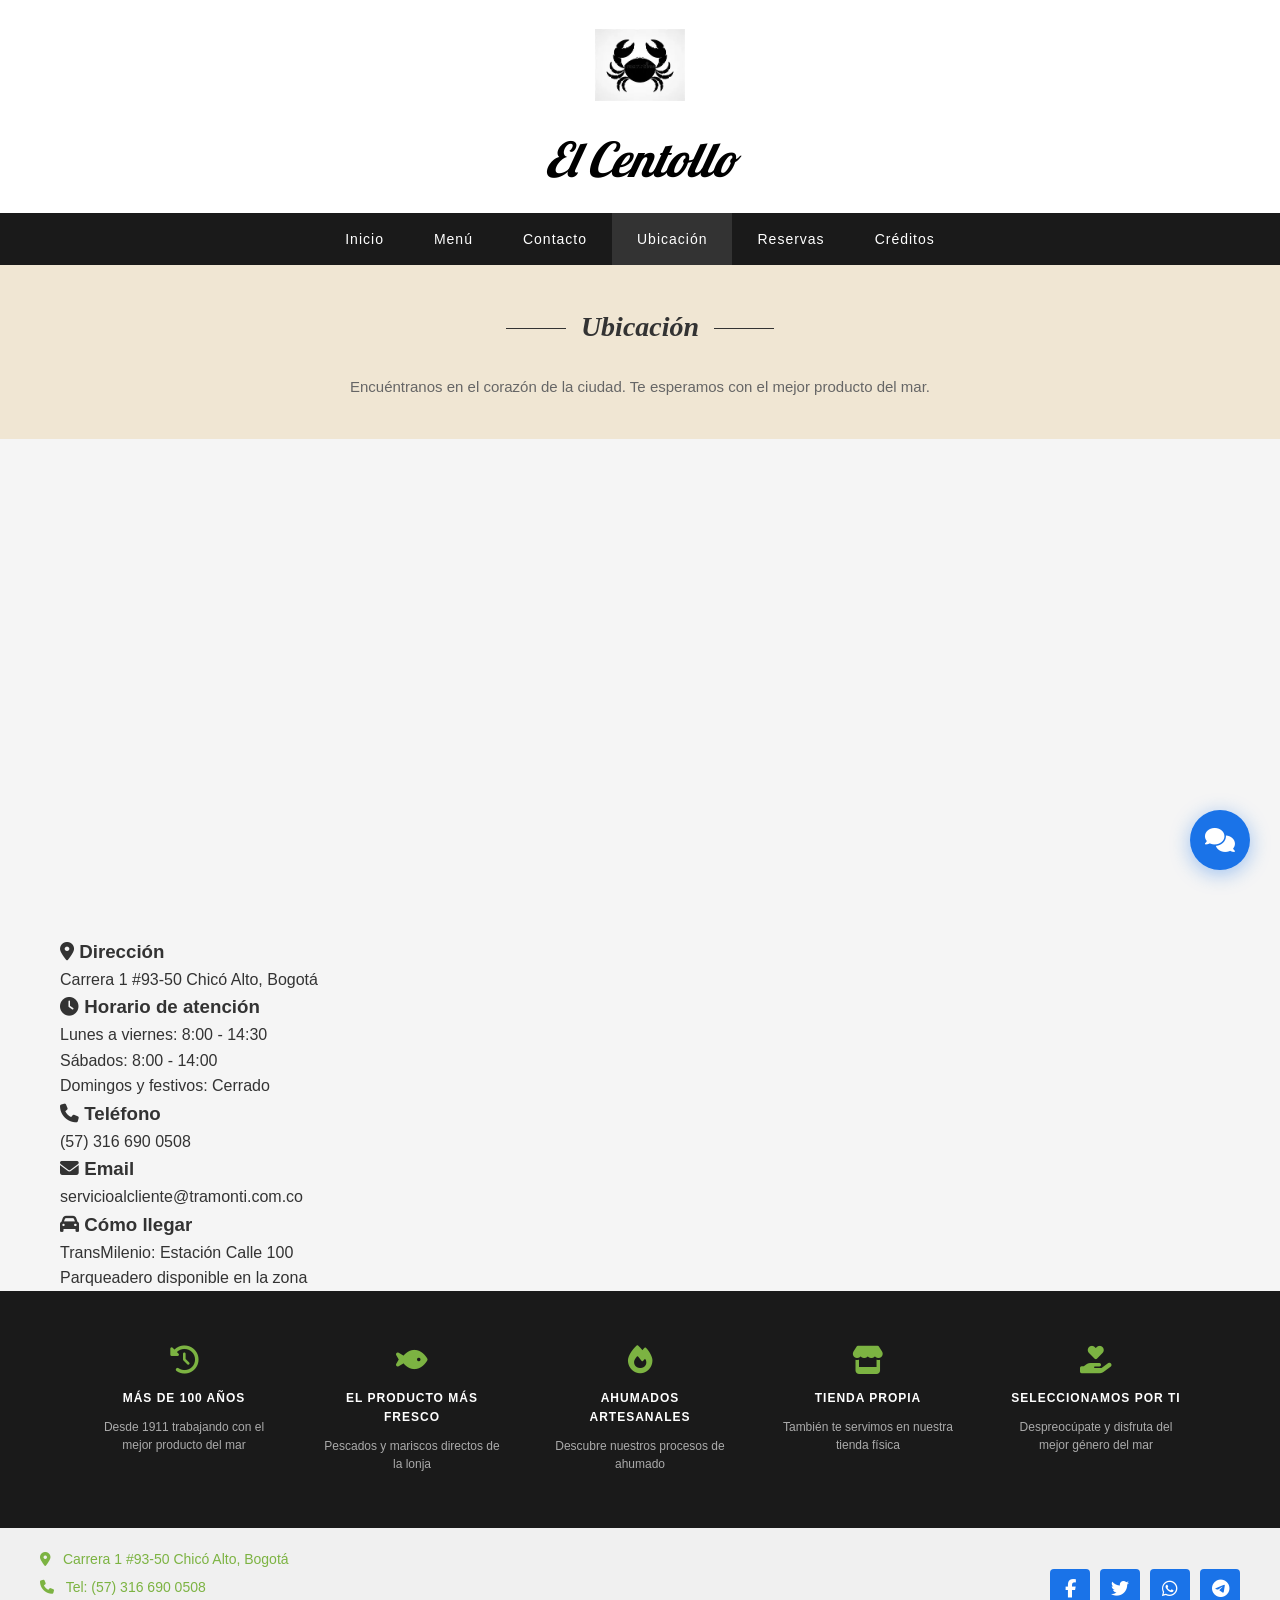
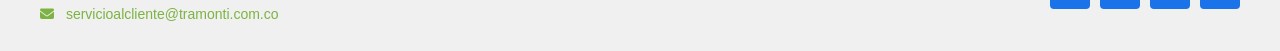
==== paginas/contacto.html @ f1335a3a "Add files via upload" ====
<!DOCTYPE html>
<html lang="es">
<head>
    <meta charset="UTF-8">
    <meta name="viewport" content="width=device-width, initial-scale=1.0">
    <title>El Centollo - Ubicación</title>
    <link rel="stylesheet" href="../css/style.css">
    <link rel="stylesheet" href="https://cdnjs.cloudflare.com/ajax/libs/font-awesome/6.4.0/css/all.min.css">
    <link rel="preconnect" href="https://fonts.googleapis.com">
    <link rel="preconnect" href="https://fonts.gstatic.com" crossorigin>
    <link href="https://fonts.googleapis.com/css2?family=Lobster&display=swap" rel="stylesheet">
</head>
<body>
    <header class="header">
        <div class="logo-container">
            <i class="fas fa-crab logo-icon"></i>
            <img src="../imagenes/can.webp" alt="El Centollo">
            <h1 class="logo-text">El Centollo</h1>
        </div>
        <nav class="navbar">
            <a href="../index.html">Inicio</a>
            <a href="menu.html">Menú</a>
            <a href="contacto.html">Contacto</a>
            <a href="ubicacion.html" class="active">Ubicación</a>
            <a href="reservas.html">Reservas</a>
            <a href="creditos.html">Créditos</a>
        </nav>
    </header>

    <section class="ubicacion-section">
        <div class="contact-header">
            <h2>Ubicación</h2>
            <p>Encuéntranos en el corazón de la ciudad. Te esperamos con el mejor producto del mar.</p>
        </div>

        <div class="container">
            <div class="ubicacion-grid">
                <div class="mapa-container">
                    <!-- Mapa de Carrera 1 #93-50 Chicó Alto, Bogotá -->
                    <iframe
                        src="https://www.google.com/maps/embed?pb=!1m18!1m12!1m3!1d3976.3!2d-74.0473!3d4.6764!2m3!1f0!2f0!3f0!3m2!1i1024!2i768!4f13.1!3m3!1m2!1s0x8e3f9b5e2a4b1a1b%3A0x1a2b3c4d5e6f7a8b!2sCarrera%201%20%2393-50%2C%20Chic%C3%B3%20Alto%2C%20Bogot%C3%A1!5e0!3m2!1ses!2sco!4v1620000000000!5m2!1ses!2sco"
                        width="100%"
                        height="450"
                        style="border:0; border-radius: 8px;"
                        allowfullscreen=""
                        loading="lazy">
                    </iframe>
                </div>

                <div class="ubicacion-info">
                    <h3><i class="fas fa-map-marker-alt"></i> Dirección</h3>
                    <p>Carrera 1 #93-50 Chicó Alto, Bogotá</p>

                    <h3><i class="fas fa-clock"></i> Horario de atención</h3>
                    <p>Lunes a viernes: 8:00 - 14:30</p>
                    <p>Sábados: 8:00 - 14:00</p>
                    <p>Domingos y festivos: Cerrado</p>

                    <h3><i class="fas fa-phone"></i> Teléfono</h3>
                    <p>(57) 316 690 0508</p>

                    <h3><i class="fas fa-envelope"></i> Email</h3>
                    <p><a href="mailto:servicioalcliente@tramonti.com.co">servicioalcliente@tramonti.com.co</a></p>

                    <h3><i class="fas fa-car"></i> Cómo llegar</h3>
                    <p>TransMilenio: Estación Calle 100</p>
                    <p>Parqueadero disponible en la zona</p>
                </div>
            </div>
        </div>
    </section>

    <!-- CHATBOT -->
    <button class="chatbot-boton" onclick="toggleChatbot()">
        <i class="fas fa-comments"></i>
    </button>

    <div class="chatbot-contenedor" id="chatbot">
        <div class="chatbot-header">
            <h3><i class="fas fa-crab"></i> El Centollo</h3>
            <p>Asistente virtual - ¿En qué puedo ayudarte?</p>
        </div>
        <div class="chatbot-mensajes" id="chatbot-mensajes">
            <div class="mensaje bot">
                <i class="fas fa-robot"></i> ¡Hola! Soy el asistente de El Centollo. Selecciona una pregunta:
            </div>
        </div>
        <div class="chatbot-preguntas">
            <p>Preguntas frecuentes:</p>
            <button class="pregunta-btn" onclick="enviarPregunta('¿Cuáles son los horarios?')">¿Cuáles son los horarios?</button>
            <button class="pregunta-btn" onclick="enviarPregunta('¿Dónde están ubicados?')">¿Dónde están ubicados?</button>
            <button class="pregunta-btn" onclick="enviarPregunta('¿Cómo puedo contactarlos?')">¿Cómo puedo contactarlos?</button>
            <button class="pregunta-btn" onclick="enviarPregunta('¿Tienen servicio a domicilio?')">¿Tienen servicio a domicilio?</button>
            <button class="pregunta-btn" onclick="enviarPregunta('¿Qué métodos de pago aceptan?')">¿Qué métodos de pago aceptan?</button>
            <button class="pregunta-btn" onclick="enviarPregunta('¿Tienen productos frescos?')">¿Tienen productos frescos?</button>
            <button class="pregunta-btn" onclick="enviarPregunta('¿Cómo puedo hacer una reserva?')">¿Cómo puedo hacer una reserva?</button>
            <button class="pregunta-btn" onclick="enviarPregunta('¿Tienen estacionamiento?')">¿Tienen estacionamiento?</button>
            <button class="pregunta-btn" onclick="enviarPregunta('¿Atienden pedidos grandes?')">¿Atienden pedidos grandes?</button>
            <button class="pregunta-btn" onclick="enviarPregunta('¿Tienen opciones para alérgicos?')">¿Tienen opciones para alérgicos?</button>
        </div>
    </div>

    <footer class="footer">
        <div class="footer-features">
            <div class="feature"><i class="fas fa-history"></i><h4>MÁS DE 100 AÑOS</h4><p>Desde 1911 trabajando con el mejor producto del mar</p></div>
            <div class="feature"><i class="fas fa-fish"></i><h4>EL PRODUCTO MÁS FRESCO</h4><p>Pescados y mariscos directos de la lonja</p></div>
            <div class="feature"><i class="fas fa-fire"></i><h4>AHUMADOS ARTESANALES</h4><p>Descubre nuestros procesos de ahumado</p></div>
            <div class="feature"><i class="fas fa-store"></i><h4>TIENDA PROPIA</h4><p>También te servimos en nuestra tienda física</p></div>
            <div class="feature"><i class="fas fa-hand-holding-heart"></i><h4>SELECCIONAMOS POR TI</h4><p>Despreocúpate y disfruta del mejor género del mar</p></div>
        </div>
        <div class="footer-bottom">
            <div class="contact-info">
                <p><i class="fas fa-map-marker-alt"></i> Carrera 1 #93-50 Chicó Alto, Bogotá</p>
                <p><i class="fas fa-phone"></i> Tel: (57) 316 690 0508</p>
                <p><i class="fas fa-envelope"></i> servicioalcliente@tramonti.com.co</p>
            </div>
            <div class="social-links">
                <a href="#"><i class="fab fa-facebook-f"></i></a>
                <a href="#"><i class="fab fa-twitter"></i></a>
                <a href="#"><i class="fab fa-whatsapp"></i></a>
                <a href="#"><i class="fab fa-telegram"></i></a>
            </div>
        </div>
    </footer>

    <!-- ✅ SCRIPT CORRECTO -->
    <script src="../js/js.js"></script>
</body>
</html>
---- css/style.css ----
/* ===== RESET & BASE ===== */
* {
    margin: 0;
    padding: 0;
    box-sizing: border-box;
}

body {
    font-family: 'Segoe UI', Tahoma, Geneva, Verdana, sans-serif;
    background-color: #f5f5f5;
    color: #333;
    line-height: 1.6;
}

.container {
    max-width: 1200px;
    margin: 0 auto;
    padding: 0 20px;
}

a {
    text-decoration: none;
    color: inherit;
}

/* ===== HEADER ===== */
.header {
    background-color: #fff;
    text-align: center;
    padding: 20px 0 0 0;
}

.logo-container {
    margin-bottom: 15px;
    display: flex;
    flex-direction: column;
    align-items: center;
    justify-content: center;
}

.logo-container img {
    width: 90px;
    height: 90px;
    object-fit: contain;
    display: block;
    margin: 0 auto 6px auto;
}

.logo-icon {
    font-size: 60px;
    color: #000;
}

.logo-text {
    font-family: 'Georgia', serif;
    font-style: italic;
    font-size: 36px;
    color: #000;
    margin-top: 5px;
}

/* ===== NAVBAR ===== */
.navbar {
    background-color: #1a1a1a;
    display: flex;
    justify-content: center;
    gap: 0;
    padding: 0;
}

.navbar a {
    color: #fff;
    padding: 15px 25px;
    font-size: 14px;
    font-weight: 500;
    letter-spacing: 1px;
    text-transform: capitalize;
    transition: background-color 0.3s;
}

.navbar a:hover,
.navbar a.active {
    background-color: #333;
}

/* ===== SECCION CENTOLLO: SLIDER + TEXTO ===== */
.centollo-section {
    padding: 60px 0;
    background-color: #fff;
}

.centollo-grid {
    display: grid;grid-template-columns: 1fr 1fr; gap: 50px; align-items: center;
}

/* Slider wrapper */
.slider-wrapper {
    width: 100%;
}

/* Slider container */
.slider-container {
    position: relative;
    width: 100%;
    height: 400px;
    overflow: hidden;
    background-color: #000;
    border-radius: 8px;
}

.slider {
    position: relative;
    width: 100%;
    height: 100%;
}

.slide {
    position: absolute;
    top: 0;
    left: 0;
    width: 100%;
    height: 100%;
    opacity: 0;
    transition: opacity 0.3s ease-in-out;  /* ← MÁS RÁPIDO: 0.3s */
    z-index: 1;
}

.slide.active {
    opacity: 1;
    z-index: 2;
}

.slide img {
    width: 100%;
    height: 100%;
    object-fit: cover;
}

.slider-btn {
    position: absolute;
    top: 50%;
    transform: translateY(-50%);
    background: rgba(0, 0, 0, 0.3);
    color: #fff;
    border: none;
    font-size: 24px;
    width: 40px;
    height: 40px;
    cursor: pointer;
    border-radius: 50%;
    transition: background 0.3s;
    z-index: 10;
}

.slider-btn:hover {
    background: rgba(255,255,255,0.6);
}

.slider-btn.prev { left: 10px; }
.slider-btn.next { right: 10px; }

.slider-dots {
    position: absolute;
    bottom: 15px;
    left: 50%;
    transform: translateX(-50%);
    display: flex;
    gap: 8px;
    z-index: 10;
}

.dot {
    width: 12px;
    height: 12px;
    border-radius: 50%;
    background: rgba(255,255,255,0.5);
    cursor: pointer;
    transition: background 0.3s;
}

.dot.active {
    background: #fff;
}

/* Texto info */
.info-text h2 {
    font-size: 32px;
    color: #5a4a3a;
    margin-bottom: 20px;
}

.info-text p {
    color: #666;
    margin-bottom: 15px;
    font-size: 15px;
    line-height: 1.8;
}

.specs {
    margin: 20px 0;
    padding: 15px;
    background: #f9f9f9;
    border-radius: 8px;
}

.specs p {
    margin-bottom: 5px;
    font-size: 14px;
}

.details {
    display: flex;
    gap: 15px;
    margin-top: 20px;
    flex-wrap: wrap;
}

.badge {
    background: #f0e6d3;
    padding: 10px 20px;
    border-radius: 20px;
    font-size: 14px;
    color: #5a4a3a;
}

/* ===== MENU SECTION ===== */
.menu-section {
    padding: 60px 0;
    background-color: #f5f5f5;
}

.section-title {
    text-align: center;
    font-size: 36px;
    color: #333;
    margin-bottom: 40px;
    font-family: 'Georgia', serif;
}

.recipe-list {
    display: flex;
    flex-direction: column;
    gap: 20px;
}

.recipe-card {
    display: flex;
    background: #fff;
    border-radius: 12px;
    overflow: hidden;
    box-shadow: 0 2px 8px rgba(0,0,0,0.08);
    transition: transform 0.3s, box-shadow 0.3s;
}

.recipe-card:hover {
    transform: translateY(-3px);
    box-shadow: 0 4px 16px rgba(0,0,0,0.12);
}

.recipe-image {
    width: 200px;
    min-width: 200px;
    height: 160px;
    overflow: hidden;
}

.recipe-image img {
    width: 100%;
    height: 100%;
    object-fit: cover;
}

.recipe-content {
    flex: 1;
    padding: 20px;
    position: relative;
}

.recipe-header {
    display: flex;
    justify-content: space-between;
    align-items: flex-start;
    margin-bottom: 10px;
}

.recipe-header h3 {
    font-size: 18px;
    color: #333;
    font-weight: 600;
}

.bookmark-btn {
    background: none;
    border: none;
    font-size: 20px;
    color: #999;
    cursor: pointer;
    transition: color 0.3s;
}

.bookmark-btn:hover {
    color: #333;
}

.recipe-meta {
    color: #888;
    font-size: 13px;
    margin-bottom: 10px;
}

.recipe-ingredients {
    color: #666;
    font-size: 14px;
    line-height: 1.6;
    margin-bottom: 10px;
}

.recipe-details {
    display: flex;
    gap: 20px;
    color: #888;
    font-size: 13px;
    margin-bottom: 10px;
}

.recipe-details i {
    margin-right: 5px;
}

.recipe-author {
    color: #888;
    font-size: 13px;
    display: flex;
    align-items: center;
    gap: 5px;
}

/* ===== CONTACTO SECTION ===== */
.contact-section {
    padding: 60px 0;
    background-color: #fff;
}

.contact-header {
    background: #f0e6d3;
    padding: 40px;
    text-align: center;
    margin-bottom: 40px;
}

.contact-header h2 {
    font-size: 28px;
    color: #333;
    font-family: 'Georgia', serif;
    font-style: italic;
    margin-bottom: 10px;
    position: relative;
    display: inline-block;
}

.contact-header h2::before,
.contact-header h2::after {
    content: '';
    position: absolute;
    top: 50%;
    width: 60px;
    height: 1px;
    background: #333;
}

.contact-header h2::before { right: 100%; margin-right: 15px; }
.contact-header h2::after { left: 100%; margin-left: 15px; }

.contact-header p {
    color: #666;
    font-size: 15px;
    margin-top: 15px;
}

.contact-grid {
    display: grid;
    grid-template-columns: 1fr 1fr;
    gap: 40px;
    margin-bottom: 40px;
}

.contact-info-box h3 {
    font-size: 20px;
    color: #333;
    font-style: italic;
    margin-bottom: 20px;
    font-family: 'Georgia', serif;
}

.contact-info-box p {
    color: #666;
    margin-bottom: 10px;
    font-size: 15px;
    line-height: 1.8;
}

.contact-info-box a {
    color: #2e8b57;
    text-decoration: underline;
}

.form-container {
    max-width: 600px;
    margin: 0 auto;
    background: #fff;
    border: 1px solid #e0e0e0;
    border-radius: 8px;
    padding: 30px;
}

.form-logo {
    text-align: center;
    margin-bottom: 20px;
}

.form-logo .logo-icon {
    font-size: 40px;
}

.form-logo h3 {
    font-family: 'Georgia', serif;
    font-style: italic;
    font-size: 24px;
}

.form-container h4 {
    font-size: 20px;
    color: #666;
    margin-bottom: 5px;
}

.form-desc {
    color: #999;
    font-size: 13px;
    margin-bottom: 25px;
}

.form-group {
    margin-bottom: 20px;
    border: 1px solid #e0e0e0;
    border-radius: 8px;
    padding: 15px;
    background: #fafafa;
}

.form-group label {
    display: block;
    font-size: 14px;
    color: #333;
    font-weight: 500;
    margin-bottom: 8px;
}

.form-group input,
.form-group textarea {
    width: 100%;
    border: none;
    background: transparent;
    font-size: 14px;
    color: #666;
    outline: none;
    resize: vertical;
}

.form-group input::placeholder,
.form-group textarea::placeholder {
    color: #bbb;
}

.submit-btn {
    background: #1a73e8;
    color: #fff;
    border: none;
    padding: 12px 30px;
    border-radius: 4px;
    font-size: 16px;
    cursor: pointer;
    transition: background 0.3s;
}

.submit-btn:hover {
    background: #1557b0;
}

/* ===== FOOTER ===== */
.footer {
    background: #1a1a1a;
    color: #fff;
}

.footer-features {
    display: grid;
    grid-template-columns: repeat(5, 1fr);
    gap: 20px;
    padding: 40px;
    max-width: 1200px;
    margin: 0 auto;
}

.feature {
    text-align: center;
    padding: 15px;
}

.feature i {
    font-size: 28px;
    color: #7cb342;
    margin-bottom: 15px;
}

.feature h4 {
    font-size: 12px;
    font-weight: 600;
    margin-bottom: 10px;
    letter-spacing: 1px;
}

.feature p {
    font-size: 12px;
    color: #aaa;
    line-height: 1.5;
}

.footer-bottom {
    background: #f0f0f0;
    display: flex;
    justify-content: space-between;
    align-items: center;
    padding: 20px 40px;
    color: #7cb342;
}

.contact-info p {
    margin-bottom: 5px;
    font-size: 14px;
}

.contact-info i {
    margin-right: 8px;
}

.social-links {
    display: flex;
    gap: 10px;
}

.social-links a {
    width: 40px;
    height: 40px;
    background: #1a73e8;
    color: #fff;
    display: flex;
    align-items: center;
    justify-content: center;
    border-radius: 4px;
    font-size: 18px;
    transition: background 0.3s;
}

.social-links a:hover {
    background: #1557b0;
}

/* ===== RESPONSIVE ===== */
@media (max-width: 768px) {
    .navbar {
        flex-wrap: wrap;
    }
    
    .navbar a {
        padding: 10px 15px;
        font-size: 12px;
    }
    
    .centollo-grid {
        grid-template-columns: 1fr;
    }
    
    .slider-container {
        height: 300px;
    }
    
    .info-grid,
    .contact-grid {
        grid-template-columns: 1fr;
    }
    
    .recipe-card {
        flex-direction: column;
    }
    
    .recipe-image {
        width: 100%;
        height: 200px;
    }
    
    .footer-features {
        grid-template-columns: repeat(2, 1fr);
    }
    
    .footer-bottom {
        flex-direction: column;
        gap: 20px;
        text-align: center;
    }
}
.logo-text{
    font-family: 'Lobster', cursive;
    font-size: 48px;
    color: #000;
    margin-top: 5px;
    font-weight: normal;
}
/* ===== QR SECTION ===== */
.qr-container {
    display: grid;
    grid-template-columns: 1fr 1fr;
    gap: 60px;
    align-items: center;
    max-width: 900px;
    margin: 0 auto;
    padding: 40px 0;
}

.qr-wrapper {
    text-align: center;
    background: #fff;
    padding: 40px;
    border-radius: 20px;
    box-shadow: 0 10px 40px rgba(0,0,0,0.1);
}

.qr-image {
    width: 300px;
    height: 300px;
    object-fit: contain;
    margin-bottom: 20px;
}

.qr-text {
    color: #666;
    font-size: 1.1rem;
    font-weight: 500;
}

.reserva-info-qr {
    padding: 20px;
}

.reserva-info-qr h3 {
    font-size: 22px;
    color: #333;
    margin-bottom: 25px;
    font-family: 'Georgia', serif;
    font-style: italic;
}

.info-bloque {
    margin-bottom: 25px;
    padding: 20px;
    background: #f9f9f9;
    border-radius: 12px;
    border-left: 4px solid #1a73e8;
}

.info-bloque h4 {
    color: #1a73e8;
    font-size: 16px;
    margin-bottom: 10px;
}

.info-bloque p {
    color: #666;
    font-size: 14px;
    line-height: 1.6;
}

/* ===== QR SECTION ===== */
.qr-container {
    display: flex;
    flex-direction: column;
    align-items: center;
    justify-content: center;
    max-width: 600px;
    margin: 0 auto;
    padding: 40px 20px;
    text-align: center;
}

.qr-wrapper {
    background: #fff;
    padding: 30px;
    border-radius: 20px;
    box-shadow: 0 10px 40px rgba(0,0,0,0.1);
    margin-bottom: 40px;
    max-width: 350px;
    width: 100%;
}

.qr-image {
    width: 100%;
    max-width: 250px;     /* ← MÁS PEQUEÑO */
    height: auto;          /* ← Mantiene proporción */
    object-fit: contain;
    margin-bottom: 15px;
}

.qr-text {
    color: #666;
    font-size: 1rem;
    font-weight: 500;
    margin: 0;
}

.reserva-info-qr {
    width: 100%;
    max-width: 500px;
}

.reserva-info-qr h3 {
    font-size: 20px;
    color: #333;
    margin-bottom: 25px;
    font-family: 'Georgia', serif;
    font-style: italic;
}

.info-bloque {
    margin-bottom: 20px;
    padding: 15px 20px;
    background: #f9f9f9;
    border-radius: 12px;
    border-left: 4px solid #1a73e8;
    text-align: left;
}

.info-bloque h4 {
    color: #1a73e8;
    font-size: 15px;
    margin-bottom: 8px;
}

.info-bloque p {
    color: #666;
    font-size: 14px;
    line-height: 1.6;
    margin: 0;
}

/* ===== RESPONSIVE QR ===== */
@media (max-width: 768px) {
    .qr-container {
        padding: 20px 15px;
    }
    
    .qr-wrapper {
        padding: 20px;
        max-width: 280px;
    }
    
    .qr-image {
        max-width: 200px;   /* ← MÁS PEQUEÑO EN MÓVIL */
    }
    
    .reserva-info-qr {
        max-width: 100%;
    }
}
/* ===== CREDITOS ===== */
.creditos-grid {
    display: grid;
    grid-template-columns: 1fr auto 1fr;
    gap: 30px;
    align-items: center;
    max-width: 1000px;
    margin: 0 auto;
    padding: 40px 0;
}

.credito-card {
    background: #fff;
    border-radius: 12px;
    padding: 40px;
    text-align: center;
    box-shadow: 0 4px 16px rgba(0,0,0,0.08);
    border: 1px solid #e0e0e0;
}

.credito-avatar {
    font-size: 80px;
    color: #1a73e8;
    margin-bottom: 20px;
}

.credito-card h3 {
    font-size: 24px;
    color: #333;
    margin-bottom: 8px;
    font-family: 'Georgia', serif;
}

.credito-rol {
    display: inline-block;
    background: #f0e6d3;
    color: #5a4a3a;
    padding: 6px 18px;
    border-radius: 20px;
    font-size: 14px;
    font-weight: 500;
    margin-bottom: 25px;
}

.credito-info {
    text-align: left;
    margin-bottom: 25px;
    padding: 0 20px;
}

.credito-info p {
    color: #666;
    font-size: 14px;
    margin-bottom: 10px;
}

.credito-info i {
    color: #1a73e8;
    margin-right: 8px;
    width: 20px;
}

.credito-contacto {
    border-top: 1px solid #eee;
    padding-top: 20px;
}

.credito-contacto h4 {
    font-size: 16px;
    color: #333;
    margin-bottom: 12px;
    font-style: italic;
    font-family: 'Georgia', serif;
}

.credito-contacto p {
    color: #666;
    font-size: 14px;
    margin-bottom: 8px;
}

.credito-contacto i {
    color: #1a73e8;
    margin-right: 8px;
    width: 20px;
}

.credito-social {
    display: flex;
    justify-content: center;
    gap: 12px;
    margin-top: 15px;
}

.credito-social a {
    width: 36px;
    height: 36px;
    background: #1a73e8;
    color: #fff;
    display: flex;
    align-items: center;
    justify-content: center;
    border-radius: 50%;
    font-size: 16px;
    transition: background 0.3s;
}

.credito-social a:hover {
    background: #1557b0;
}

.credito-separador {
    font-size: 48px;
    color: #1a73e8;
    font-weight: bold;
    font-family: 'Georgia', serif;
}

/* Responsive creditos */
@media (max-width: 768px) {
    .creditos-grid {
        grid-template-columns: 1fr;
        gap: 20px;
    }
    
    .credito-separador {
        transform: rotate(90deg);
        font-size: 36px;
    }
}
/* ===== AVATAR IMAGEN ===== */
.credito-avatar img {
    width: 120px;           /* Tamaño pequeño */
    height: 120px;          /* Mismo alto que ancho */
    object-fit: cover;      /* Recorta sin deformar */
    border-radius: 50%;     /* Circular */
    border: 4px solid #1a73e8; /* Borde azul */
    box-shadow: 0 4px 12px rgba(0,0,0,0.15);
}

/* Ajustar contenedor del avatar */
.credito-avatar {
    margin-bottom: 20px;
}
/* ===== CHATBOT ===== */
.chatbot-boton {
    position: fixed;
    bottom: 30px;
    right: 30px;
    width: 60px;
    height: 60px;
    background: #1a73e8;
    color: #fff;
    border: none;
    border-radius: 50%;
    font-size: 24px;
    cursor: pointer;
    box-shadow: 0 4px 20px rgba(26, 115, 232, 0.4);
    z-index: 1000;
    transition: all 0.3s;
    display: flex;
    align-items: center;
    justify-content: center;
}

.chatbot-boton:hover {
    transform: scale(1.1);
    background: #1557b0;
}

.chatbot-contenedor {
    position: fixed;
    bottom: 100px;
    right: 30px;
    width: 380px;
    max-height: 600px;
    background: #fff;
    border-radius: 16px;
    box-shadow: 0 10px 40px rgba(0,0,0,0.2);
    z-index: 1000;
    display: none;
    flex-direction: column;
    overflow: hidden;
}

.chatbot-contenedor.active {
    display: flex;
}

.chatbot-header {
    background: linear-gradient(135deg, #1a73e8, #1557b0);
    color: #fff;
    padding: 20px;
    text-align: center;
}

.chatbot-header h3 {
    margin: 0;
    font-size: 18px;
    font-family: 'Georgia', serif;
}

.chatbot-header p {
    margin: 5px 0 0;
    font-size: 12px;
    opacity: 0.9;
}

.chatbot-mensajes {
    flex: 1;
    padding: 20px;
    overflow-y: auto;
    max-height: 300px;
    background: #f9f9f9;
}

.mensaje {
    padding: 12px 16px;
    border-radius: 12px;
    margin-bottom: 10px;
    max-width: 80%;
    font-size: 14px;
    line-height: 1.5;
}

.mensaje.usuario {
    background: #1a73e8;
    color: #fff;
    margin-left: auto;
    border-bottom-right-radius: 4px;
}

.mensaje.bot {
    background: #fff;
    color: #333;
    border: 1px solid #e0e0e0;
    border-bottom-left-radius: 4px;
}

.mensaje.bot i {
    color: #1a73e8;
    margin-right: 8px;
}

.chatbot-preguntas {
    padding: 15px;
    background: #fff;
    border-top: 1px solid #eee;
    max-height: 200px;
    overflow-y: auto;
}

.chatbot-preguntas p {
    font-size: 12px;
    color: #666;
    margin-bottom: 10px;
    font-weight: 500;
}

.pregunta-btn {
    display: block;
    width: 100%;
    padding: 10px 15px;
    margin-bottom: 8px;
    background: #f5f5f5;
    border: 1px solid #e0e0e0;
    border-radius: 8px;
    text-align: left;
    font-size: 13px;
    color: #333;
    cursor: pointer;
    transition: all 0.2s;
}

.pregunta-btn:hover {
    background: #1a73e8;
    color: #fff;
    border-color: #1a73e8;
}

/* Responsive chatbot */
@media (max-width: 768px) {
    .chatbot-contenedor {
        width: calc(100% - 40px);
        right: 20px;
        left: 20px;
        max-height: 500px;
    }
    
    .chatbot-boton {
        width: 50px;
        height: 50px;
        font-size: 20px;
        bottom: 20px;
        right: 20px;
    }
}
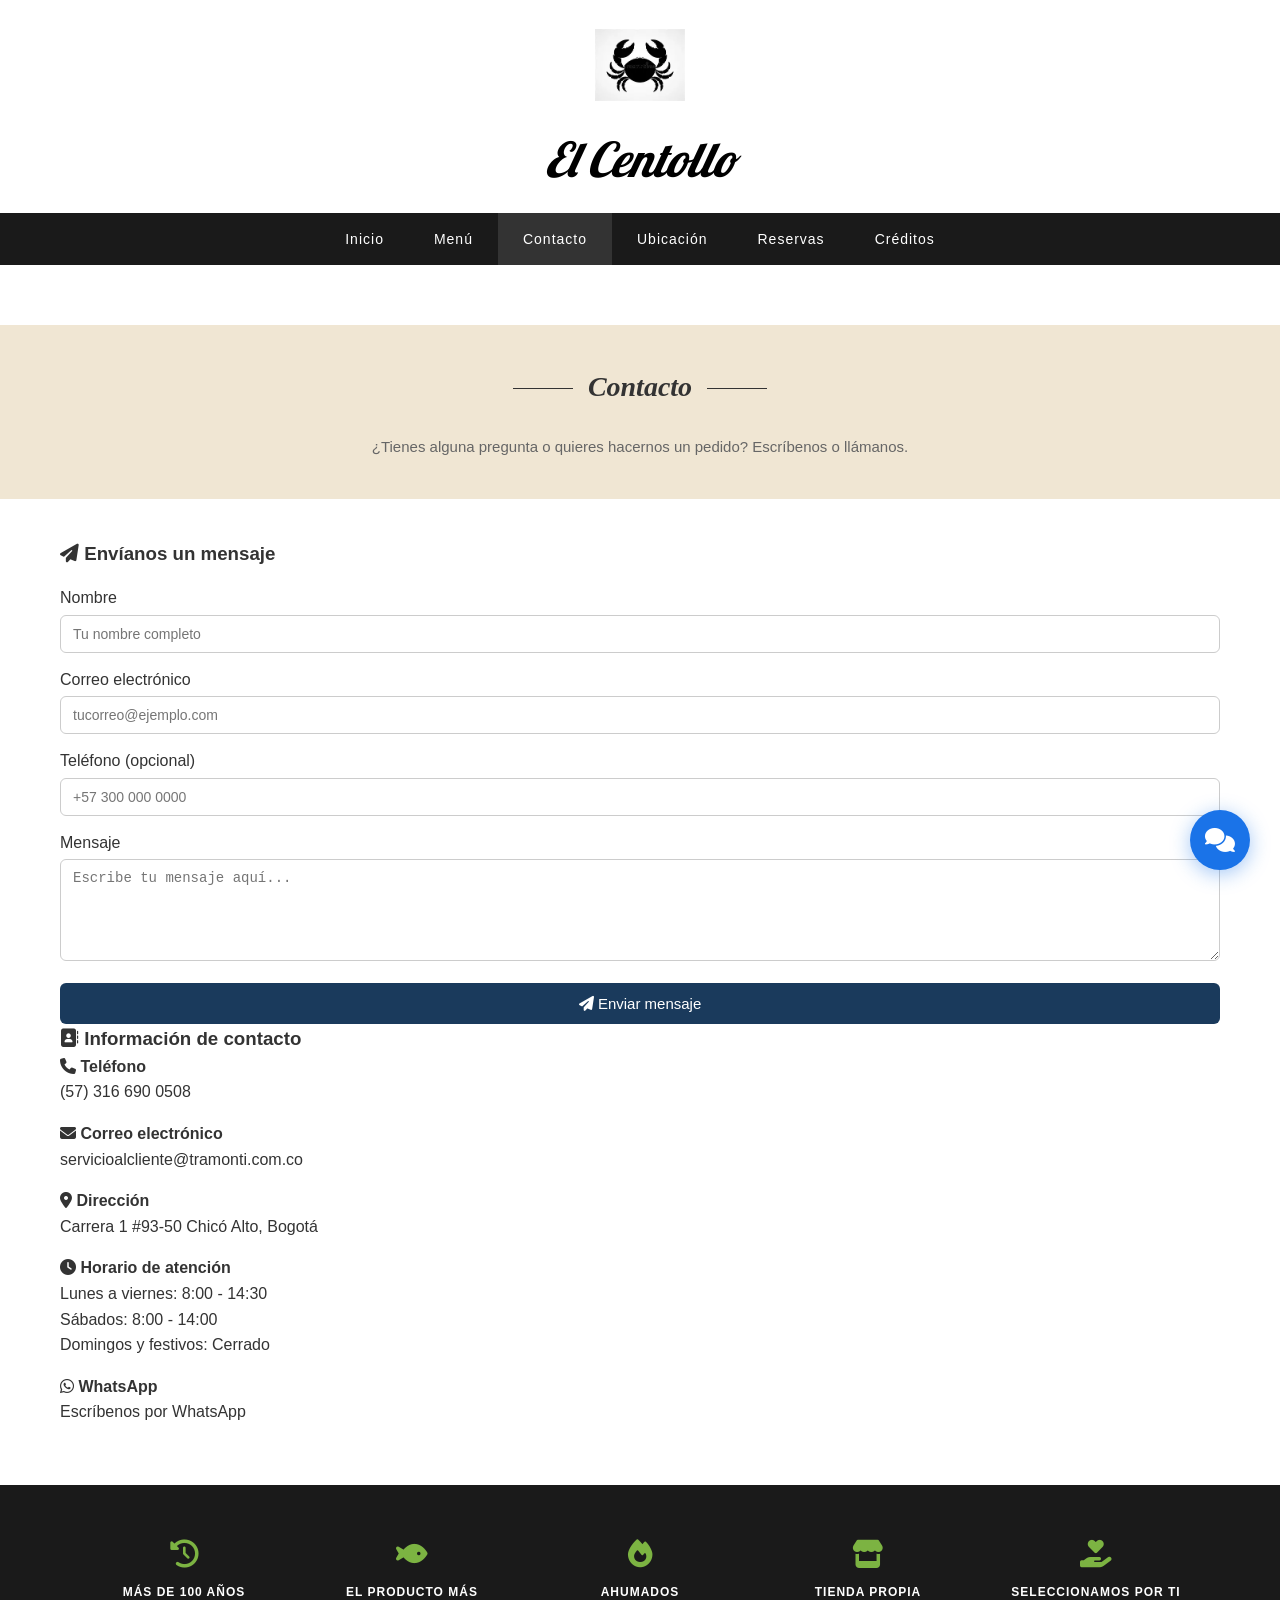
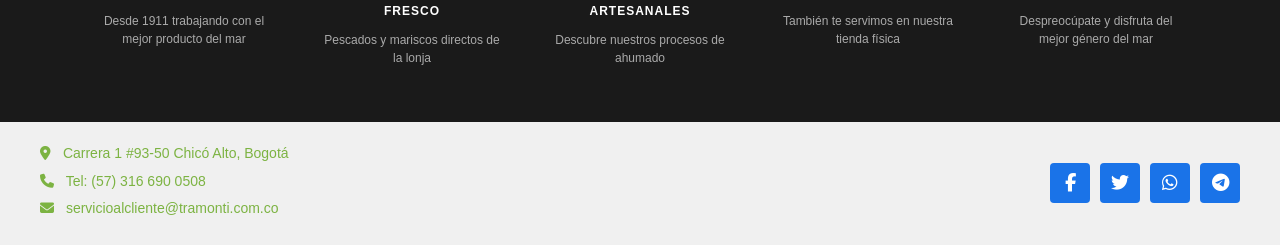
==== commit 75f7529e: "Update contacto.html" ====
--- a/paginas/contacto.html
+++ b/paginas/contacto.html
@@ -3,7 +3,7 @@
 <head>
     <meta charset="UTF-8">
     <meta name="viewport" content="width=device-width, initial-scale=1.0">
-    <title>El Centollo - Ubicación</title>
+    <title>El Centollo - Contacto</title>
     <link rel="stylesheet" href="../css/style.css">
     <link rel="stylesheet" href="https://cdnjs.cloudflare.com/ajax/libs/font-awesome/6.4.0/css/all.min.css">
     <link rel="preconnect" href="https://fonts.googleapis.com">
@@ -20,52 +20,76 @@
         <nav class="navbar">
             <a href="../index.html">Inicio</a>
             <a href="menu.html">Menú</a>
-            <a href="contacto.html">Contacto</a>
-            <a href="ubicacion.html" class="active">Ubicación</a>
+            <a href="contacto.html" class="active">Contacto</a>
+            <a href="ubicacion.html">Ubicación</a>
             <a href="reservas.html">Reservas</a>
             <a href="creditos.html">Créditos</a>
         </nav>
     </header>
 
-    <section class="ubicacion-section">
+    <section class="contact-section">
         <div class="contact-header">
-            <h2>Ubicación</h2>
-            <p>Encuéntranos en el corazón de la ciudad. Te esperamos con el mejor producto del mar.</p>
+            <h2>Contacto</h2>
+            <p>¿Tienes alguna pregunta o quieres hacernos un pedido? Escríbenos o llámanos.</p>
         </div>
 
         <div class="container">
             <div class="ubicacion-grid">
-                <div class="mapa-container">
-                    <!-- Mapa de Carrera 1 #93-50 Chicó Alto, Bogotá -->
-                    <iframe
-                        src="https://www.google.com/maps/embed?pb=!1m18!1m12!1m3!1d3976.3!2d-74.0473!3d4.6764!2m3!1f0!2f0!3f0!3m2!1i1024!2i768!4f13.1!3m3!1m2!1s0x8e3f9b5e2a4b1a1b%3A0x1a2b3c4d5e6f7a8b!2sCarrera%201%20%2393-50%2C%20Chic%C3%B3%20Alto%2C%20Bogot%C3%A1!5e0!3m2!1ses!2sco!4v1620000000000!5m2!1ses!2sco"
-                        width="100%"
-                        height="450"
-                        style="border:0; border-radius: 8px;"
-                        allowfullscreen=""
-                        loading="lazy">
-                    </iframe>
+
+                <!-- Formulario de contacto -->
+                <div class="ubicacion-info">
+                    <h3><i class="fas fa-paper-plane"></i> Envíanos un mensaje</h3>
+
+                    <div style="display: flex; flex-direction: column; gap: 14px; margin-top: 16px;">
+                        <div>
+                            <label style="display:block; margin-bottom:4px; font-weight:500;">Nombre</label>
+                            <input type="text" placeholder="Tu nombre completo"
+                                style="width:100%; padding:10px 12px; border:1px solid #ccc; border-radius:6px; font-size:14px; box-sizing:border-box;">
+                        </div>
+                        <div>
+                            <label style="display:block; margin-bottom:4px; font-weight:500;">Correo electrónico</label>
+                            <input type="email" placeholder="tucorreo@ejemplo.com"
+                                style="width:100%; padding:10px 12px; border:1px solid #ccc; border-radius:6px; font-size:14px; box-sizing:border-box;">
+                        </div>
+                        <div>
+                            <label style="display:block; margin-bottom:4px; font-weight:500;">Teléfono (opcional)</label>
+                            <input type="tel" placeholder="+57 300 000 0000"
+                                style="width:100%; padding:10px 12px; border:1px solid #ccc; border-radius:6px; font-size:14px; box-sizing:border-box;">
+                        </div>
+                        <div>
+                            <label style="display:block; margin-bottom:4px; font-weight:500;">Mensaje</label>
+                            <textarea placeholder="Escribe tu mensaje aquí..." rows="5"
+                                style="width:100%; padding:10px 12px; border:1px solid #ccc; border-radius:6px; font-size:14px; resize:vertical; box-sizing:border-box;"></textarea>
+                        </div>
+                        <button onclick="alert('¡Mensaje enviado! Nos pondremos en contacto contigo pronto.')"
+                            style="background:#1a3a5c; color:#fff; border:none; padding:12px; border-radius:6px; font-size:15px; cursor:pointer; font-weight:500;">
+                            <i class="fas fa-paper-plane"></i> Enviar mensaje
+                        </button>
+                    </div>
                 </div>
 
+                <!-- Info de contacto -->
                 <div class="ubicacion-info">
-                    <h3><i class="fas fa-map-marker-alt"></i> Dirección</h3>
+                    <h3><i class="fas fa-address-book"></i> Información de contacto</h3>
+
+                    <p><i class="fas fa-phone"></i> <strong>Teléfono</strong></p>
+                    <p>(57) 316 690 0508</p>
+
+                    <p style="margin-top:16px;"><i class="fas fa-envelope"></i> <strong>Correo electrónico</strong></p>
+                    <p><a href="mailto:servicioalcliente@tramonti.com.co">servicioalcliente@tramonti.com.co</a></p>
+
+                    <p style="margin-top:16px;"><i class="fas fa-map-marker-alt"></i> <strong>Dirección</strong></p>
                     <p>Carrera 1 #93-50 Chicó Alto, Bogotá</p>
 
-                    <h3><i class="fas fa-clock"></i> Horario de atención</h3>
+                    <p style="margin-top:16px;"><i class="fas fa-clock"></i> <strong>Horario de atención</strong></p>
                     <p>Lunes a viernes: 8:00 - 14:30</p>
                     <p>Sábados: 8:00 - 14:00</p>
                     <p>Domingos y festivos: Cerrado</p>
 
-                    <h3><i class="fas fa-phone"></i> Teléfono</h3>
-                    <p>(57) 316 690 0508</p>
+                    <p style="margin-top:16px;"><i class="fab fa-whatsapp"></i> <strong>WhatsApp</strong></p>
+                    <p><a href="https://wa.me/573166900508" target="_blank">Escríbenos por WhatsApp</a></p>
+                </div>
 
-                    <h3><i class="fas fa-envelope"></i> Email</h3>
-                    <p><a href="mailto:servicioalcliente@tramonti.com.co">servicioalcliente@tramonti.com.co</a></p>
-
-                    <h3><i class="fas fa-car"></i> Cómo llegar</h3>
-                    <p>TransMilenio: Estación Calle 100</p>
-                    <p>Parqueadero disponible en la zona</p>
-                </div>
             </div>
         </div>
     </section>
@@ -123,7 +147,6 @@
         </div>
     </footer>
 
-    <!-- ✅ SCRIPT CORRECTO -->
     <script src="../js/js.js"></script>
 </body>
-</html>+</html>
